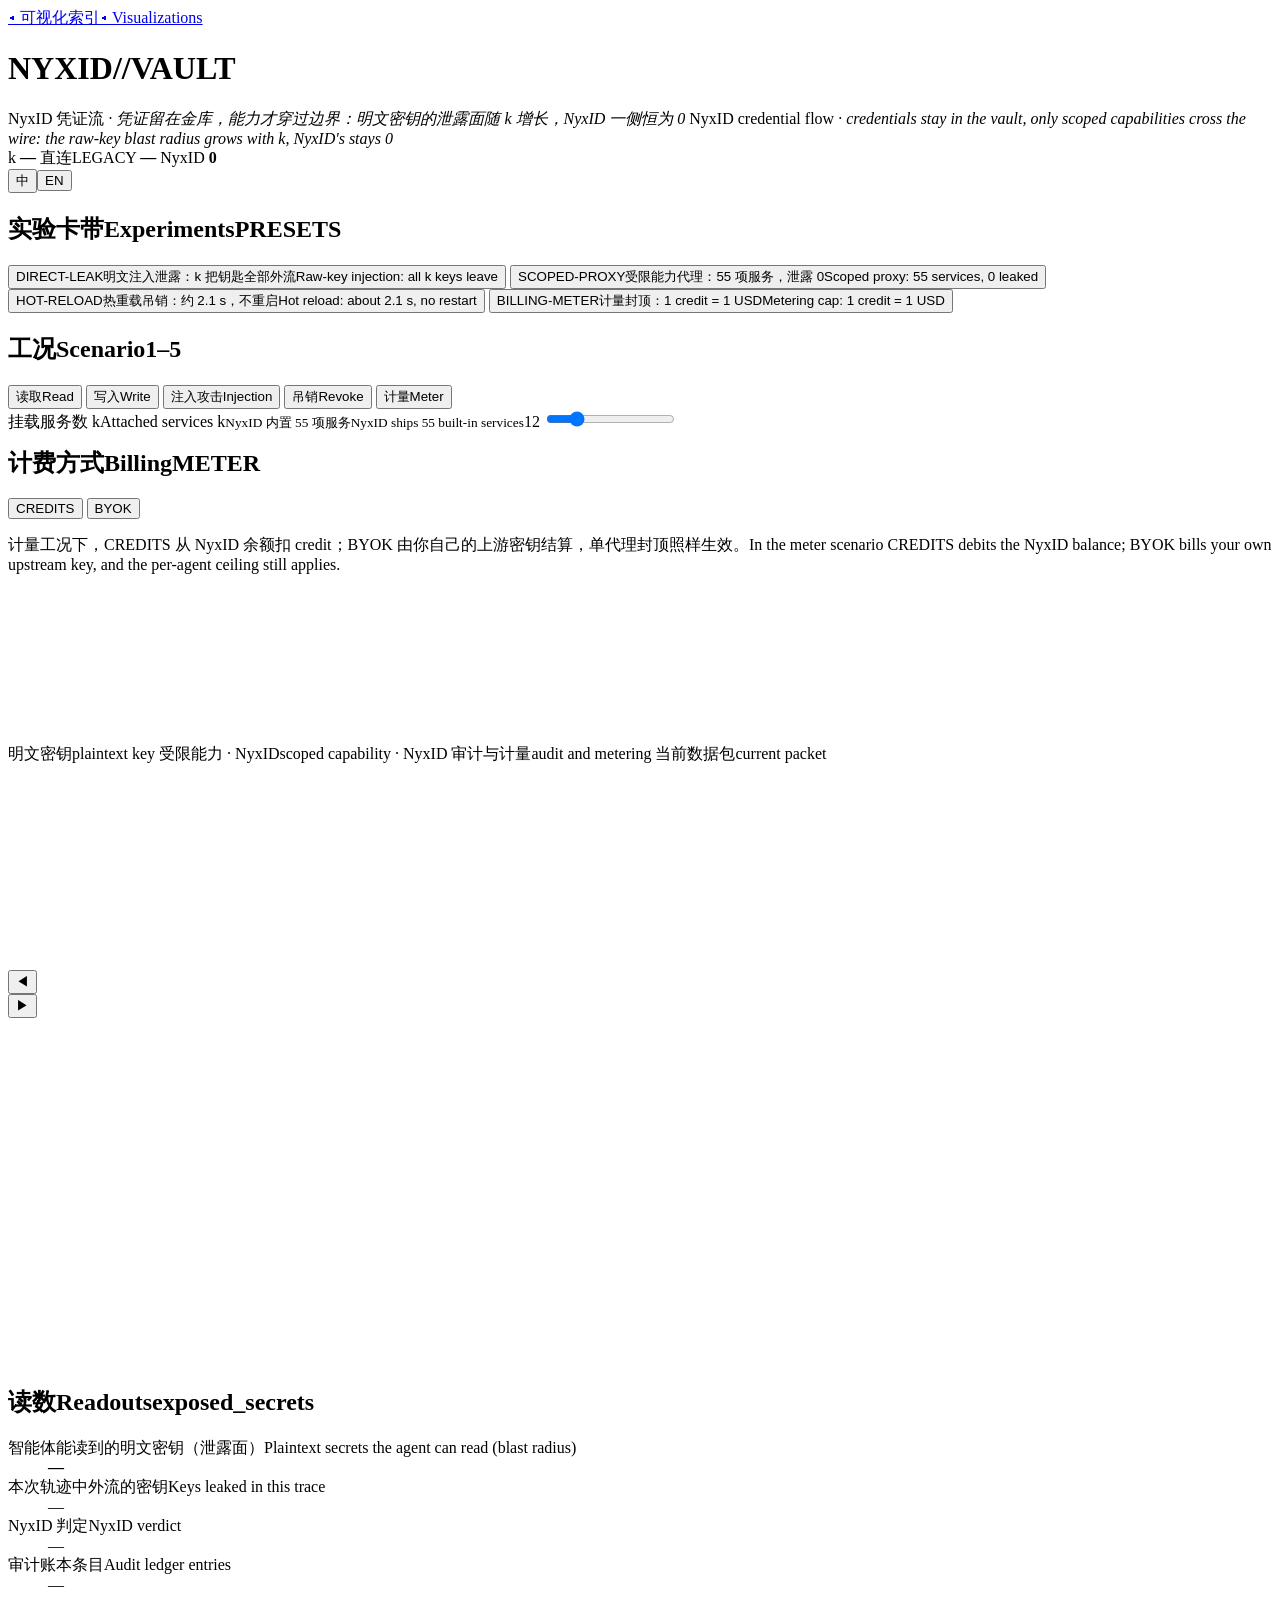
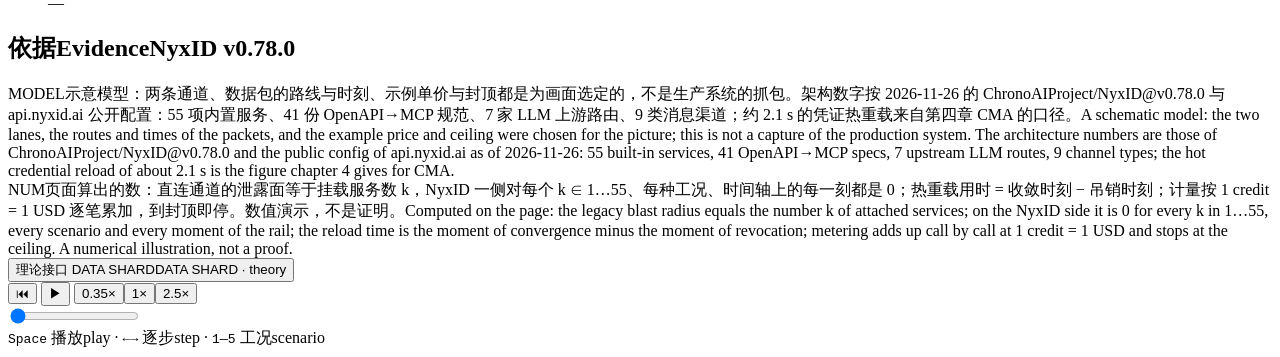
==== books/agent-infrastructure/viz/nyxid-credential-flow/index.html @ af548003 "feat(agent-infrastructure): author Volume II full-stack manual, figures, labs, slides and film" ====
<!doctype html>
<html lang="zh-CN" data-title-en="NYXID//VAULT · NyxID credential flow · raw keys in the agent against a zero-secret proxy">
<head>
<meta charset="utf-8">
<meta name="viewport" content="width=device-width, initial-scale=1, viewport-fit=cover">
<title>NYXID//VAULT NyxID 凭证流 · 明文密钥直连对照零密钥代理</title>
<meta name="description" content="同一次调用、同一条带毒的工具响应，分别走两条通道：上方是把 k 把明文密钥放进智能体环境的传统直连，下方是 NyxID 的四层零密钥代理（智能体运行时 → 受限能力令牌 → NyxID 代理与策略引擎 → 上游服务）。传统通道的泄露面随挂载服务数 k 线性增长，NyxID 一侧智能体能读到的明文密钥恒为 0；另演示约 2.1 s 的凭证热重载与 1 credit = 1 USD 的计量封顶。示意模型，不是证明。The same call and the same poisoned tool response travel two lanes: legacy wiring that puts k raw keys in the agent's environment, and NyxID's four-layer zero-secret proxy (agent runtime → scoped capability token → NyxID proxy and policy engine → upstream service). The legacy blast radius grows linearly with the number k of attached services; on the NyxID side the agent can read 0 plaintext secrets. Also: a hot credential reload of about 2.1 s, and metering at 1 credit = 1 USD with a per-agent ceiling. A schematic model, not a proof.">
<link rel="icon" href="../assets/favicon.svg" type="image/svg+xml">
<link rel="preconnect" href="https://fonts.googleapis.com">
<link rel="preconnect" href="https://fonts.gstatic.com" crossorigin>
<link rel="stylesheet" href="https://fonts.googleapis.com/css2?family=Chakra+Petch:wght@400;500;600;700&family=JetBrains+Mono:wght@400;600&family=Noto+Sans+SC:wght@400;500;700&family=Source+Sans+3:ital,wght@0,400..700;1,400..700&display=swap">
<link rel="stylesheet" href="../assets/theme.css">
<link rel="stylesheet" href="style.css">
<script src="../assets/shell.js"></script>
<script src="../assets/kit.js"></script>
</head>
<body data-viz-id="nyxid-credential-flow">
<div class="app lab" id="app">
  <header class="top">
    <div class="brand">
      <a class="crumb" href="../"><span class="zh">◂ 可视化索引</span><span class="en">◂ Visualizations</span></a>
      <h1 class="logo" data-text="NYXID//VAULT">NYXID<b>//</b>VAULT</h1>
      <div class="tagline">
        <span class="zh">NyxID 凭证流 · <em>凭证留在金库，能力才穿过边界：明文密钥的泄露面随 k 增长，NyxID 一侧恒为 0</em></span>
        <span class="en">NyxID credential flow · <em>credentials stay in the vault, only scoped capabilities cross the wire: the raw-key blast radius grows with k, NyxID's stays 0</em></span>
      </div>
    </div>
    <div class="status" aria-live="polite">
      <span class="pill" id="pillK">k <strong>—</strong></span>
      <span class="pill" id="pillLegacy"><span class="zh">直连</span><span class="en">LEGACY</span> <strong>—</strong></span>
      <span class="pill hot" id="pillNyx"><span class="keepcase">NyxID</span> <strong>0</strong></span>
      <div class="langs" role="group" aria-label="语言 Language"><button data-lang-set="zh" aria-pressed="true">中</button><button data-lang-set="en" aria-pressed="false">EN</button></div>
    </div>
  </header>

  <aside class="col deck" aria-label="实验控制" data-aria-en="Experiment controls">
    <section class="panel sec">
      <h2><span class="zh">实验卡带</span><span class="en">Experiments</span><span class="aside">PRESETS</span></h2>
      <div class="presets cards" id="presets">
        <button class="preset" data-preset="direct-leak" aria-pressed="false"><span class="code">DIRECT-LEAK</span><span class="cn zh">明文注入泄露：k 把钥匙全部外流</span><span class="cn en">Raw-key injection: all k keys leave</span></button>
        <button class="preset" data-preset="scoped-proxy" aria-pressed="false"><span class="code">SCOPED-PROXY</span><span class="cn zh">受限能力代理：55 项服务，泄露 0</span><span class="cn en">Scoped proxy: 55 services, 0 leaked</span></button>
        <button class="preset" data-preset="hot-reload" aria-pressed="false"><span class="code">HOT-RELOAD</span><span class="cn zh">热重载吊销：约 2.1 s，不重启</span><span class="cn en">Hot reload: about 2.1 s, no restart</span></button>
        <button class="preset" data-preset="billing-meter" aria-pressed="false"><span class="code">BILLING-METER</span><span class="cn zh">计量封顶：1 credit = 1 USD</span><span class="cn en">Metering cap: 1 credit = 1 USD</span></button>
      </div>
      <p class="note" id="presetNote"></p>
    </section>

    <section class="panel sec">
      <h2><span class="zh">工况</span><span class="en">Scenario</span><span class="aside">1–5</span></h2>
      <div class="chips" id="scenarioChips" role="group" aria-label="工况" data-aria-en="Scenario">
        <button class="chip" data-scenario="read" aria-pressed="false"><span class="zh">读取</span><span class="en">Read</span></button>
        <button class="chip" data-scenario="write" aria-pressed="false"><span class="zh">写入</span><span class="en">Write</span></button>
        <button class="chip" data-scenario="inject" aria-pressed="true"><span class="zh">注入攻击</span><span class="en">Injection</span></button>
        <button class="chip" data-scenario="revoke" aria-pressed="false"><span class="zh">吊销</span><span class="en">Revoke</span></button>
        <button class="chip" data-scenario="meter" aria-pressed="false"><span class="zh">计量</span><span class="en">Meter</span></button>
      </div>
      <div class="field">
        <label for="kRange"><span class="zh">挂载服务数 k</span><span class="en">Attached services k</span><small class="zh">NyxID 内置 55 项服务</small><small class="en">NyxID ships 55 built-in services</small></label><output id="oK" for="kRange">12</output>
        <input type="range" id="kRange" min="1" max="55" step="1" value="12" aria-label="挂载服务数 k" data-aria-en="Attached services k">
      </div>
      <h2 class="sub-h"><span class="zh">计费方式</span><span class="en">Billing</span><span class="aside">METER</span></h2>
      <div class="chips" id="modeChips" role="group" aria-label="计费方式" data-aria-en="Billing mode">
        <button class="chip" data-mode="credits" aria-pressed="true">CREDITS</button>
        <button class="chip" data-mode="byok" aria-pressed="false">BYOK</button>
      </div>
      <p class="note"><span class="zh">计量工况下，CREDITS 从 NyxID 余额扣 credit；BYOK 由你自己的上游密钥结算，单代理封顶照样生效。</span><span class="en">In the meter scenario CREDITS debits the NyxID balance; BYOK bills your own upstream key, and the per-agent ceiling still applies.</span></p>
    </section>
  </aside>

  <main class="center">
    <div class="stage still" id="stage" data-thumb aria-label="舞台：上方是明文密钥直连通道，下方是 NyxID 四层零密钥代理通道" data-aria-en="Stage: the legacy raw-key lane above, the NyxID four-layer zero-secret proxy lane below">
      <canvas class="fill" id="cv"></canvas>
      <div class="scan"></div><div class="vig"></div>
      <span class="bracket tl"></span><span class="bracket tr"></span><span class="bracket bl"></span><span class="bracket br"></span>
      <div class="hud-tl"><span class="big" id="hudBig"></span><span class="sub" id="hudSub"></span></div>
      <div class="hud-bl" id="legend">
        <span><i class="sw mg"></i><span class="zh">明文密钥</span><span class="en">plaintext key</span></span>
        <span><i class="sw cy"></i><span class="zh">受限能力 · NyxID</span><span class="en">scoped capability · NyxID</span></span>
        <span><i class="sw vi"></i><span class="zh">审计与计量</span><span class="en">audit and metering</span></span>
        <span><i class="sw am"></i><span class="zh">当前数据包</span><span class="en">current packet</span></span>
      </div>
    </div>
    <div class="tour" id="tour">
      <button class="tbtn" data-tour="prev" aria-label="上一个实验" data-aria-en="Previous experiment">◀</button>
      <div class="what"></div>
      <button class="tbtn" data-tour="next" aria-label="下一个实验" data-aria-en="Next experiment">▶</button>
    </div>
    <div class="strip">
      <section class="panel">
        <div class="head"><h2 id="pATitle"></h2><span id="pAMeta"></span></div>
        <canvas id="plotA" aria-label="泄露面随挂载服务数 k 的变化" data-aria-en="Blast radius against the number k of attached services"></canvas>
      </section>
      <section class="panel">
        <div class="head"><h2 id="pBTitle"></h2><span id="pBMeta"></span></div>
        <canvas id="plotB" aria-label="沿时间轴：泄露的密钥或累计花费" data-aria-en="Along the rail: leaked keys or cumulative spend"></canvas>
      </section>
    </div>
  </main>

  <aside class="col side" aria-label="读数与依据" data-aria-en="Readouts and evidence">
    <section class="panel sec" id="readouts" aria-live="polite">
      <h2><span class="zh">读数</span><span class="en">Readouts</span><span class="aside">exposed_secrets</span></h2>
      <dl class="ro">
        <div class="key"><dt><span class="zh">智能体能读到的明文密钥（泄露面）</span><span class="en">Plaintext secrets the agent can read (blast radius)</span></dt><dd><b id="roBlast">—</b><span id="roBlastSub"></span></dd></div>
        <div class="m"><dt><span class="zh">本次轨迹中外流的密钥</span><span class="en">Keys leaked in this trace</span></dt><dd id="roLeak">—</dd></div>
        <div class="c"><dt><span class="zh">NyxID 判定</span><span class="en">NyxID verdict</span></dt><dd id="roVerdict">—</dd></div>
        <div class="a"><dt><span class="zh">审计账本条目</span><span class="en">Audit ledger entries</span></dt><dd id="roAudit">—</dd></div>
        <div class="wide"><dt id="roXLabel"></dt><dd id="roX">—</dd></div>
      </dl>
      <p class="note" id="roNote"></p>
    </section>

    <section class="panel sec" id="evidence">
      <h2><span class="zh">依据</span><span class="en">Evidence</span><span class="aside">NyxID v0.78.0</span></h2>
      <div class="lean model"><span class="ok">MODEL</span><span><span class="zh">示意模型：两条通道、数据包的路线与时刻、示例单价与封顶都是为画面选定的，不是生产系统的抓包。架构数字按 2026-11-26 的 ChronoAIProject/NyxID@v0.78.0 与 api.nyxid.ai 公开配置：55 项内置服务、41 份 OpenAPI→MCP 规范、7 家 LLM 上游路由、9 类消息渠道；约 2.1 s 的凭证热重载来自第四章 CMA 的口径。</span><span class="en">A schematic model: the two lanes, the routes and times of the packets, and the example price and ceiling were chosen for the picture; this is not a capture of the production system. The architecture numbers are those of ChronoAIProject/NyxID@v0.78.0 and the public config of api.nyxid.ai as of 2026-11-26: 55 built-in services, 41 OpenAPI→MCP specs, 7 upstream LLM routes, 9 channel types; the hot credential reload of about 2.1 s is the figure chapter 4 gives for CMA.</span></span></div>
      <div class="lean num"><span class="ok">NUM</span><span><span class="zh">页面算出的数：直连通道的泄露面等于挂载服务数 k，NyxID 一侧对每个 k ∈ 1…55、每种工况、时间轴上的每一刻都是 0；热重载用时 = 收敛时刻 − 吊销时刻；计量按 1 credit = 1 USD 逐笔累加，到封顶即停。数值演示，不是证明。</span><span class="en">Computed on the page: the legacy blast radius equals the number k of attached services; on the NyxID side it is 0 for every k in 1…55, every scenario and every moment of the rail; the reload time is the moment of convergence minus the moment of revocation; metering adds up call by call at 1 credit = 1 USD and stops at the ceiling. A numerical illustration, not a proof.</span></span></div>
      <button class="chip" id="infoBtn"><span class="zh">理论接口 DATA SHARD</span><span class="en">DATA SHARD · theory</span></button>
    </section>
  </aside>

  <footer class="rail" id="rail">
    <div class="transport">
      <button class="tbtn" id="rew" aria-label="回到起点" data-aria-en="Back to the start">⏮</button>
      <button class="tbtn" id="play" aria-label="播放 / 暂停" data-aria-en="Play / pause" aria-pressed="false">▶</button>
      <span class="chips" id="speedChips" role="group" aria-label="播放速度" data-aria-en="Playback speed">
        <button class="chip" data-speed="0.35" aria-pressed="false">0.35×</button><button class="chip" data-speed="1" aria-pressed="true">1×</button><button class="chip" data-speed="2.5" aria-pressed="false">2.5×</button>
      </span>
    </div>
    <div class="clock">
      <span class="tau" id="tau"></span>
      <input type="range" id="now" min="0" max="100" step="any" value="0" aria-label="时间轴：一次调用的轨迹" data-aria-en="Rail: the trace of one call">
    </div>
    <div class="keys">
      <kbd>Space</kbd> <span class="zh">播放</span><span class="en">play</span> · <kbd>←</kbd><kbd>→</kbd> <span class="zh">逐步</span><span class="en">step</span> · <kbd>1</kbd>–<kbd>5</kbd> <span class="zh">工况</span><span class="en">scenario</span>
    </div>
  </footer>
</div>

<div class="drawer" id="drawer" hidden>
  <div class="sheet" role="dialog" aria-modal="true" aria-labelledby="drawerTitle">
    <div class="row"><h2 id="drawerTitle"><span class="zh">理论接口 · 这个页面在演示什么</span><span class="en">Theory interface · what this page shows</span></h2><button class="chip" id="drawerClose"><span class="zh">关闭 Esc</span><span class="en">Close Esc</span></button></div>
    <div class="zh">
      <p class="lede">同一次调用、同一条带毒的工具响应，同时走两条通道。上方是传统直连：k 项服务的明文密钥放在智能体的环境变量里；下方是 NyxID 的四层零密钥代理：智能体只持有一个受限能力句柄，真正的令牌封存在代理金库里，在请求离开边界前注入、在响应回传前洗掉。本页是示意模型与数值演示，不是证明，也不是生产系统的抓包。</p>
      <ol>
        <li><b>泄露面。</b>“智能体能读到的明文密钥”在直连通道里就是 k：一次成功的提示注入能把它们全部带走，所以泄露面随 k 线性增长。NyxID 一侧智能体的上下文里没有明文密钥，这个数对每个 k、每种工况都是 0。拖动 k（1 到 55），上方的钥匙格随之增减，下方智能体框里始终是空的。</li>
        <li><b>作用域。</b>能力令牌只允许 <code>read:issues</code>：读取放行，越权写入与注入后发往攻击者的横向外联都在策略引擎处被拒绝，每一次放行或拒绝都记进审计账本。</li>
        <li><b>热重载。</b>在 NyxID 里吊销一项绑定后，运行中的沙箱在约 2.1 s 内收敛到新绑定，不重启；之后的调用返回 <code>403 REVOKED</code>。直连通道要轮换上游密钥并重新部署，进程会重启一次。2.1 s 是第四章给出的 CMA 口径，页面按这个时长画。</li>
        <li><b>计量。</b>每次代理调用按示例单价 0.25 credit 计量，1 credit = 1 USD；单代理封顶为示例值 4 credit，到顶后后续调用在代理处硬停。BYOK 模式下花费记在你自己的上游密钥上、不扣 credit，封顶仍然生效。示例单价与封顶不是 ChronoAI 的实际价格。</li>
      </ol>
      <p class="lede refs">书中：<a href="../../zh/ch01-nyxid-gateway.html" target="_top">第一章 · NyxID：零密钥连接与身份底座</a> · <a href="../../zh/ch04-cma-cloud-agents.html" target="_top">第四章 · CMA 与约 2.1 s 的凭证热重载</a></p>
    </div>
    <div class="en">
      <p class="lede">The same call and the same poisoned tool response travel two lanes at once. Above is legacy wiring: plaintext keys for k services sit in the agent's environment. Below is NyxID's four-layer zero-secret proxy: the agent holds one scoped capability handle, and the real tokens stay sealed in the proxy vault, injected just before a request leaves the boundary and scrubbed before the response comes back. The page is a schematic model and a numerical illustration, not a proof, and not a capture of the production system.</p>
      <ol>
        <li><b>Blast radius.</b> "Plaintext secrets the agent can read" is k in the legacy lane: one successful prompt injection can carry all of them away, so the blast radius grows linearly with k. On the NyxID side there is no plaintext secret in the agent's context, and the number is 0 for every k and every scenario. Drag k from 1 to 55: the key grid above grows and shrinks, the agent box below stays empty.</li>
        <li><b>Scope.</b> The capability token allows <code>read:issues</code> only: a read passes, while an out-of-scope write and the lateral call to the attacker after the injection are refused at the policy engine, and every pass and refusal is written to the audit ledger.</li>
        <li><b>Hot reload.</b> After a binding is revoked in NyxID, the running sandbox converges to the new binding in about 2.1 s without a restart; later calls get <code>403 REVOKED</code>. The legacy lane has to rotate the upstream key and redeploy, which restarts the process once. The 2.1 s is the figure chapter 4 gives for CMA, and the page draws that duration.</li>
        <li><b>Metering.</b> Each proxied call is metered at an example price of 0.25 credit, with 1 credit = 1 USD; the per-agent ceiling is an example value of 4 credits, after which further calls stop hard at the proxy. In BYOK mode the spend is billed to your own upstream key and no credits are debited, and the ceiling still applies. The example price and ceiling are not ChronoAI's actual prices.</li>
      </ol>
      <p class="lede refs">In the book: <a href="../../en/ch01-nyxid-gateway.html" target="_top">Chapter 1 · NyxID, the zero-secret connectivity and identity substrate</a> · <a href="../../en/ch04-cma-cloud-agents.html" target="_top">Chapter 4 · CMA and the hot credential reload of about 2.1 s</a></p>
    </div>
  </div>
</div>
<script src="main.js"></script>
</body>
</html>
---- books/agent-infrastructure/viz/nyxid-credential-flow/style.css ----
/* NYXID//VAULT: the shared lab layout (../assets/theme.css) carries the page. Only what belongs to this visualization
   alone lives here; colours come from the tokens (var(--cyan) …), never from hex values. */
#cv { cursor: default; }
/* the two lanes and their labels need room even in a short full lab; a cited figure fits its frame */
.lab .center > #stage { min-height: 380px; }
:root[data-embed][data-figure] .lab .center > #stage { min-height: 0; }
.sec h2.sub-h { margin-top: 14px; }
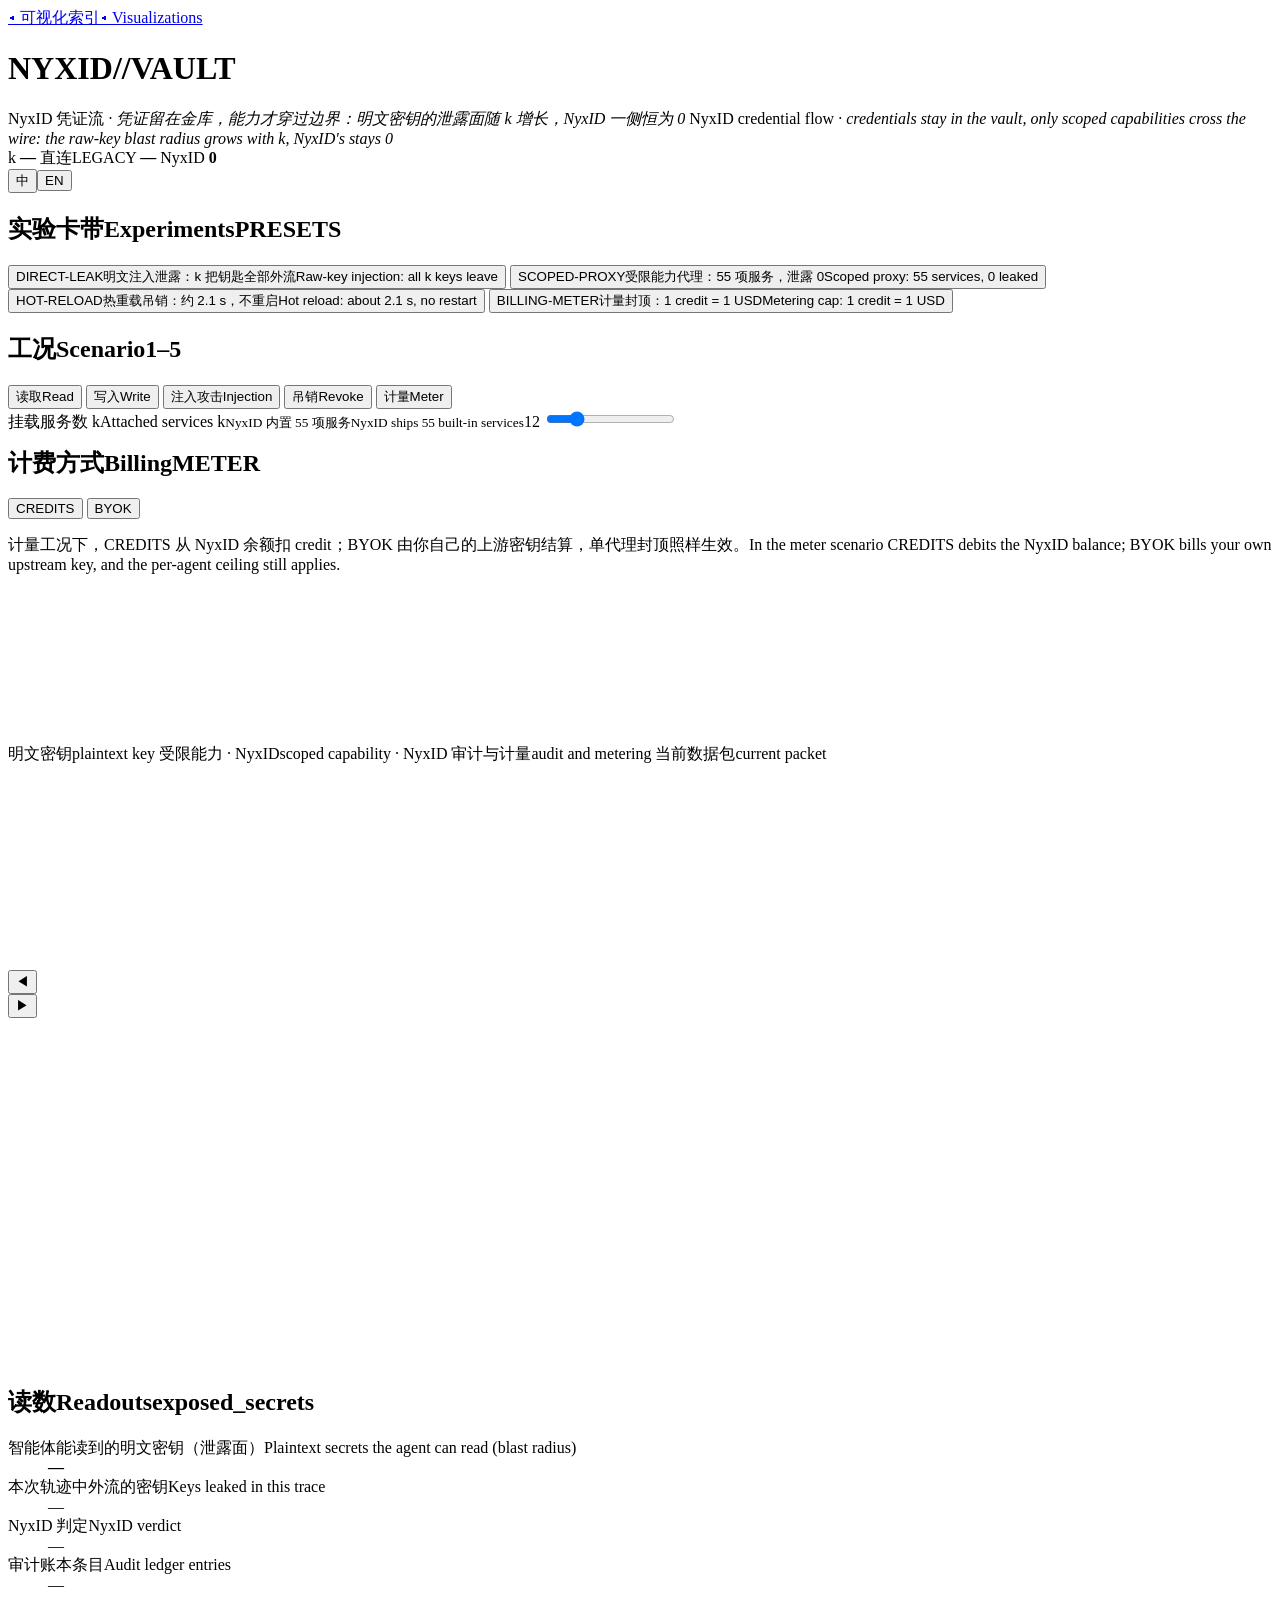
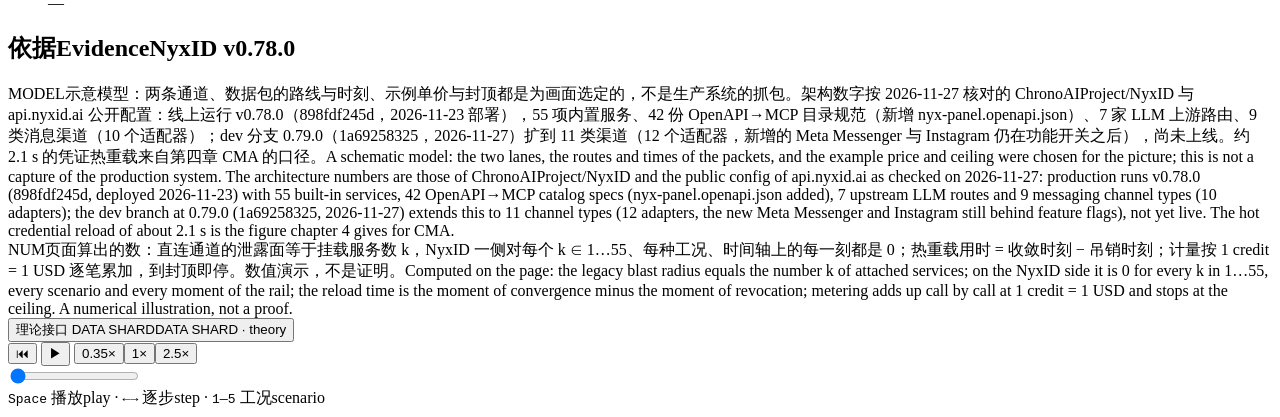
==== commit 9353e9c3: "feat(media): sync interactive visualizations and Slidev decks to 2026-11-28 ledger" ====
--- a/books/agent-infrastructure/viz/nyxid-credential-flow/index.html
+++ b/books/agent-infrastructure/viz/nyxid-credential-flow/index.html
@@ -112,7 +112,7 @@
 
     <section class="panel sec" id="evidence">
       <h2><span class="zh">依据</span><span class="en">Evidence</span><span class="aside">NyxID v0.78.0</span></h2>
-      <div class="lean model"><span class="ok">MODEL</span><span><span class="zh">示意模型：两条通道、数据包的路线与时刻、示例单价与封顶都是为画面选定的，不是生产系统的抓包。架构数字按 2026-11-26 的 ChronoAIProject/NyxID@v0.78.0 与 api.nyxid.ai 公开配置：55 项内置服务、41 份 OpenAPI→MCP 规范、7 家 LLM 上游路由、9 类消息渠道；约 2.1 s 的凭证热重载来自第四章 CMA 的口径。</span><span class="en">A schematic model: the two lanes, the routes and times of the packets, and the example price and ceiling were chosen for the picture; this is not a capture of the production system. The architecture numbers are those of ChronoAIProject/NyxID@v0.78.0 and the public config of api.nyxid.ai as of 2026-11-26: 55 built-in services, 41 OpenAPI→MCP specs, 7 upstream LLM routes, 9 channel types; the hot credential reload of about 2.1 s is the figure chapter 4 gives for CMA.</span></span></div>
+      <div class="lean model"><span class="ok">MODEL</span><span><span class="zh">示意模型：两条通道、数据包的路线与时刻、示例单价与封顶都是为画面选定的，不是生产系统的抓包。架构数字按 2026-11-27 核对的 ChronoAIProject/NyxID 与 api.nyxid.ai 公开配置：线上运行 v0.78.0（898fdf245d，2026-11-23 部署），55 项内置服务、42 份 OpenAPI→MCP 目录规范（新增 nyx-panel.openapi.json）、7 家 LLM 上游路由、9 类消息渠道（10 个适配器）；dev 分支 0.79.0（1a69258325，2026-11-27）扩到 11 类渠道（12 个适配器，新增的 Meta Messenger 与 Instagram 仍在功能开关之后），尚未上线。约 2.1 s 的凭证热重载来自第四章 CMA 的口径。</span><span class="en">A schematic model: the two lanes, the routes and times of the packets, and the example price and ceiling were chosen for the picture; this is not a capture of the production system. The architecture numbers are those of ChronoAIProject/NyxID and the public config of api.nyxid.ai as checked on 2026-11-27: production runs v0.78.0 (898fdf245d, deployed 2026-11-23) with 55 built-in services, 42 OpenAPI→MCP catalog specs (nyx-panel.openapi.json added), 7 upstream LLM routes and 9 messaging channel types (10 adapters); the dev branch at 0.79.0 (1a69258325, 2026-11-27) extends this to 11 channel types (12 adapters, the new Meta Messenger and Instagram still behind feature flags), not yet live. The hot credential reload of about 2.1 s is the figure chapter 4 gives for CMA.</span></span></div>
       <div class="lean num"><span class="ok">NUM</span><span><span class="zh">页面算出的数：直连通道的泄露面等于挂载服务数 k，NyxID 一侧对每个 k ∈ 1…55、每种工况、时间轴上的每一刻都是 0；热重载用时 = 收敛时刻 − 吊销时刻；计量按 1 credit = 1 USD 逐笔累加，到封顶即停。数值演示，不是证明。</span><span class="en">Computed on the page: the legacy blast radius equals the number k of attached services; on the NyxID side it is 0 for every k in 1…55, every scenario and every moment of the rail; the reload time is the moment of convergence minus the moment of revocation; metering adds up call by call at 1 credit = 1 USD and stops at the ceiling. A numerical illustration, not a proof.</span></span></div>
       <button class="chip" id="infoBtn"><span class="zh">理论接口 DATA SHARD</span><span class="en">DATA SHARD · theory</span></button>
     </section>
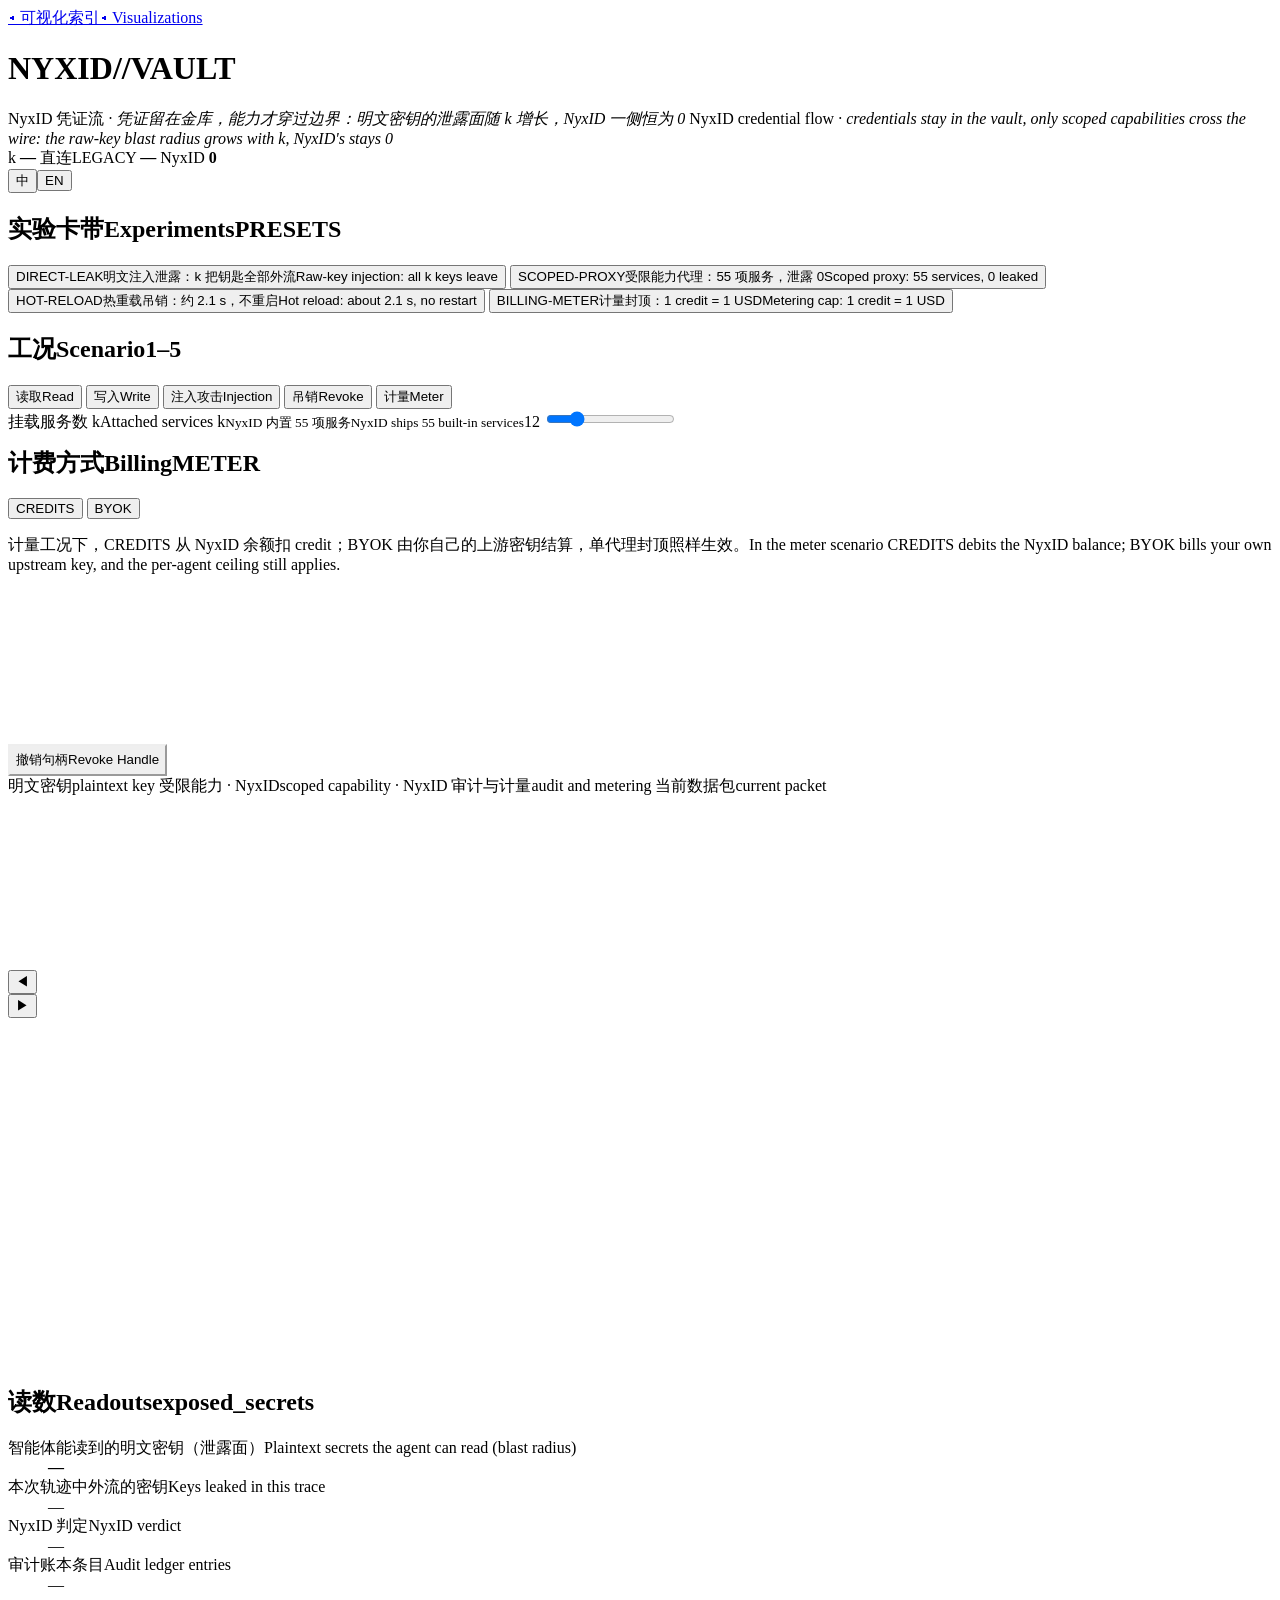
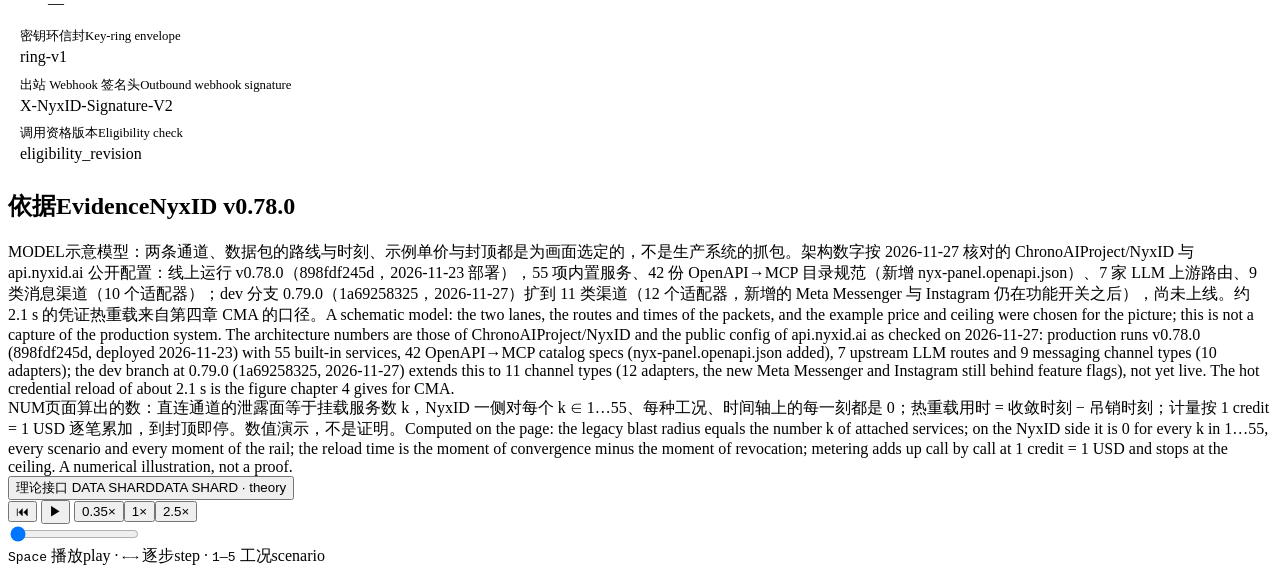
==== commit 7b2ab57e: "feat(viz): elevate visual craft and interactivity across all seven visualizations" ====
--- a/books/agent-infrastructure/viz/nyxid-credential-flow/index.html
+++ b/books/agent-infrastructure/viz/nyxid-credential-flow/index.html
@@ -72,6 +72,7 @@
       <canvas class="fill" id="cv"></canvas>
       <div class="scan"></div><div class="vig"></div>
       <span class="bracket tl"></span><span class="bracket tr"></span><span class="bracket bl"></span><span class="bracket br"></span>
+      <div class="hud-tr"><button type="button" class="chip" id="revokeHandle"><span class="zh">撤销句柄</span><span class="en">Revoke Handle</span></button></div>
       <div class="hud-tl"><span class="big" id="hudBig"></span><span class="sub" id="hudSub"></span></div>
       <div class="hud-bl" id="legend">
         <span><i class="sw mg"></i><span class="zh">明文密钥</span><span class="en">plaintext key</span></span>
@@ -108,6 +109,11 @@
         <div class="wide"><dt id="roXLabel"></dt><dd id="roX">—</dd></div>
       </dl>
       <p class="note" id="roNote"></p>
+      <dl class="protocol">
+        <dt><span class="zh">密钥环信封</span><span class="en">Key-ring envelope</span></dt><dd>ring-v1</dd>
+        <dt><span class="zh">出站 Webhook 签名头</span><span class="en">Outbound webhook signature</span></dt><dd>X-NyxID-Signature-V2</dd>
+        <dt><span class="zh">调用资格版本</span><span class="en">Eligibility check</span></dt><dd>eligibility_revision</dd>
+      </dl>
     </section>
 
     <section class="panel sec" id="evidence">
--- a/books/agent-infrastructure/viz/nyxid-credential-flow/style.css
+++ b/books/agent-infrastructure/viz/nyxid-credential-flow/style.css
@@ -5,3 +5,9 @@
 .lab .center > #stage { min-height: 380px; }
 :root[data-embed][data-figure] .lab .center > #stage { min-height: 0; }
 .sec h2.sub-h { margin-top: 14px; }
+
+#revokeHandle { border-color: var(--violet); color: var(--ink); min-height: 32px; }
+#revokeHandle:active { transform: translateY(1px); background: var(--violet); color: var(--void); }
+.protocol { display: grid; gap: .2em; margin: .7em 0 0; border-inline-start: 2px solid var(--violet); padding-inline-start: .75em; }
+.protocol dt { color: var(--dim); font-size: .8em; }
+.protocol dd { margin: 0 0 .45em; color: var(--ink); font: .8em var(--font-data); overflow-wrap: anywhere; }
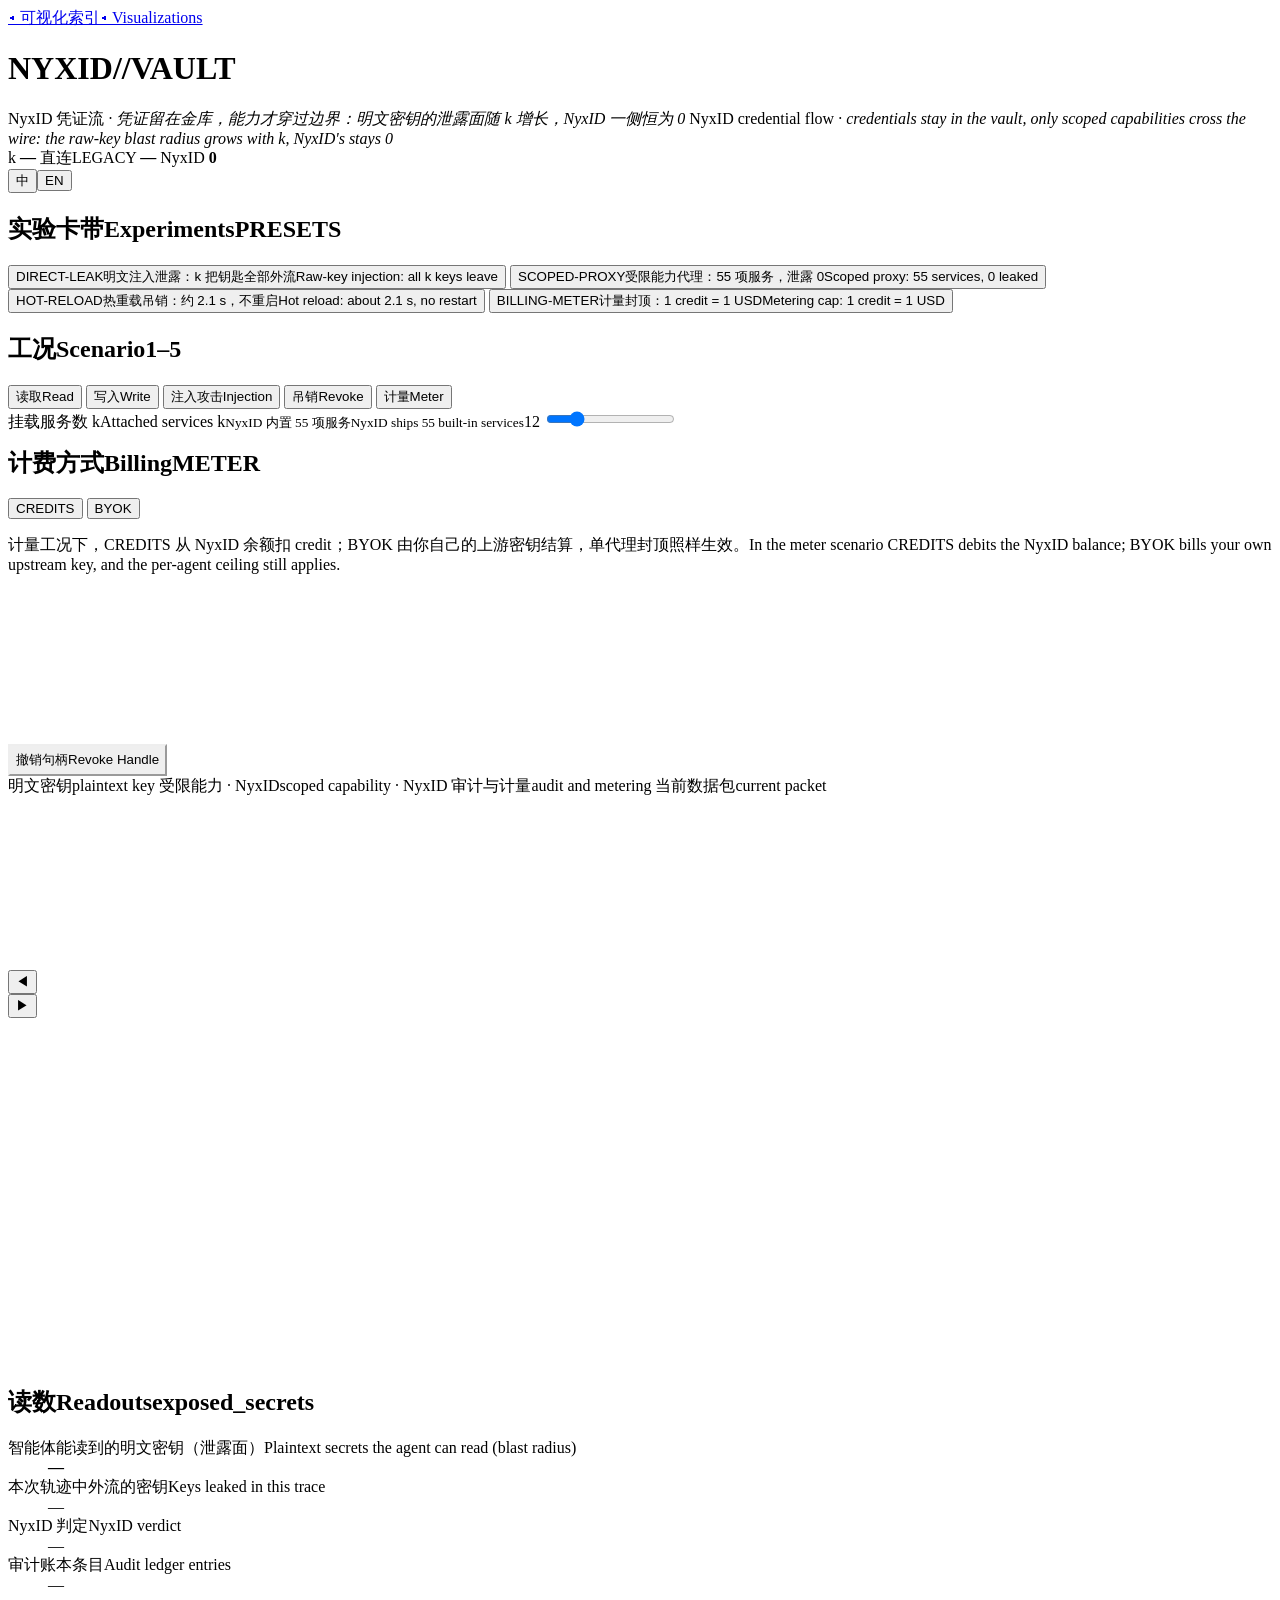
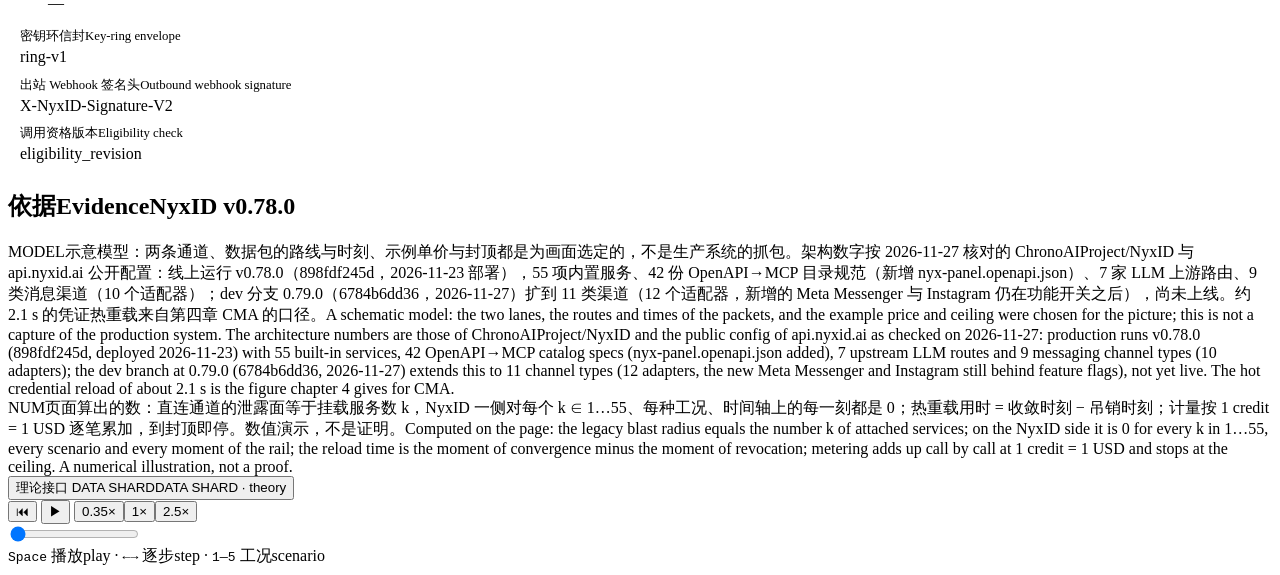
==== commit 478504c3: "fix(release): resolve three-seat sshx findings across prose, films, viz, slides, and figures" ====
--- a/books/agent-infrastructure/viz/nyxid-credential-flow/index.html
+++ b/books/agent-infrastructure/viz/nyxid-credential-flow/index.html
@@ -118,7 +118,7 @@
 
     <section class="panel sec" id="evidence">
       <h2><span class="zh">依据</span><span class="en">Evidence</span><span class="aside">NyxID v0.78.0</span></h2>
-      <div class="lean model"><span class="ok">MODEL</span><span><span class="zh">示意模型：两条通道、数据包的路线与时刻、示例单价与封顶都是为画面选定的，不是生产系统的抓包。架构数字按 2026-11-27 核对的 ChronoAIProject/NyxID 与 api.nyxid.ai 公开配置：线上运行 v0.78.0（898fdf245d，2026-11-23 部署），55 项内置服务、42 份 OpenAPI→MCP 目录规范（新增 nyx-panel.openapi.json）、7 家 LLM 上游路由、9 类消息渠道（10 个适配器）；dev 分支 0.79.0（1a69258325，2026-11-27）扩到 11 类渠道（12 个适配器，新增的 Meta Messenger 与 Instagram 仍在功能开关之后），尚未上线。约 2.1 s 的凭证热重载来自第四章 CMA 的口径。</span><span class="en">A schematic model: the two lanes, the routes and times of the packets, and the example price and ceiling were chosen for the picture; this is not a capture of the production system. The architecture numbers are those of ChronoAIProject/NyxID and the public config of api.nyxid.ai as checked on 2026-11-27: production runs v0.78.0 (898fdf245d, deployed 2026-11-23) with 55 built-in services, 42 OpenAPI→MCP catalog specs (nyx-panel.openapi.json added), 7 upstream LLM routes and 9 messaging channel types (10 adapters); the dev branch at 0.79.0 (1a69258325, 2026-11-27) extends this to 11 channel types (12 adapters, the new Meta Messenger and Instagram still behind feature flags), not yet live. The hot credential reload of about 2.1 s is the figure chapter 4 gives for CMA.</span></span></div>
+      <div class="lean model"><span class="ok">MODEL</span><span><span class="zh">示意模型：两条通道、数据包的路线与时刻、示例单价与封顶都是为画面选定的，不是生产系统的抓包。架构数字按 2026-11-27 核对的 ChronoAIProject/NyxID 与 api.nyxid.ai 公开配置：线上运行 v0.78.0（898fdf245d，2026-11-23 部署），55 项内置服务、42 份 OpenAPI→MCP 目录规范（新增 nyx-panel.openapi.json）、7 家 LLM 上游路由、9 类消息渠道（10 个适配器）；dev 分支 0.79.0（6784b6dd36，2026-11-27）扩到 11 类渠道（12 个适配器，新增的 Meta Messenger 与 Instagram 仍在功能开关之后），尚未上线。约 2.1 s 的凭证热重载来自第四章 CMA 的口径。</span><span class="en">A schematic model: the two lanes, the routes and times of the packets, and the example price and ceiling were chosen for the picture; this is not a capture of the production system. The architecture numbers are those of ChronoAIProject/NyxID and the public config of api.nyxid.ai as checked on 2026-11-27: production runs v0.78.0 (898fdf245d, deployed 2026-11-23) with 55 built-in services, 42 OpenAPI→MCP catalog specs (nyx-panel.openapi.json added), 7 upstream LLM routes and 9 messaging channel types (10 adapters); the dev branch at 0.79.0 (6784b6dd36, 2026-11-27) extends this to 11 channel types (12 adapters, the new Meta Messenger and Instagram still behind feature flags), not yet live. The hot credential reload of about 2.1 s is the figure chapter 4 gives for CMA.</span></span></div>
       <div class="lean num"><span class="ok">NUM</span><span><span class="zh">页面算出的数：直连通道的泄露面等于挂载服务数 k，NyxID 一侧对每个 k ∈ 1…55、每种工况、时间轴上的每一刻都是 0；热重载用时 = 收敛时刻 − 吊销时刻；计量按 1 credit = 1 USD 逐笔累加，到封顶即停。数值演示，不是证明。</span><span class="en">Computed on the page: the legacy blast radius equals the number k of attached services; on the NyxID side it is 0 for every k in 1…55, every scenario and every moment of the rail; the reload time is the moment of convergence minus the moment of revocation; metering adds up call by call at 1 credit = 1 USD and stops at the ceiling. A numerical illustration, not a proof.</span></span></div>
       <button class="chip" id="infoBtn"><span class="zh">理论接口 DATA SHARD</span><span class="en">DATA SHARD · theory</span></button>
     </section>
